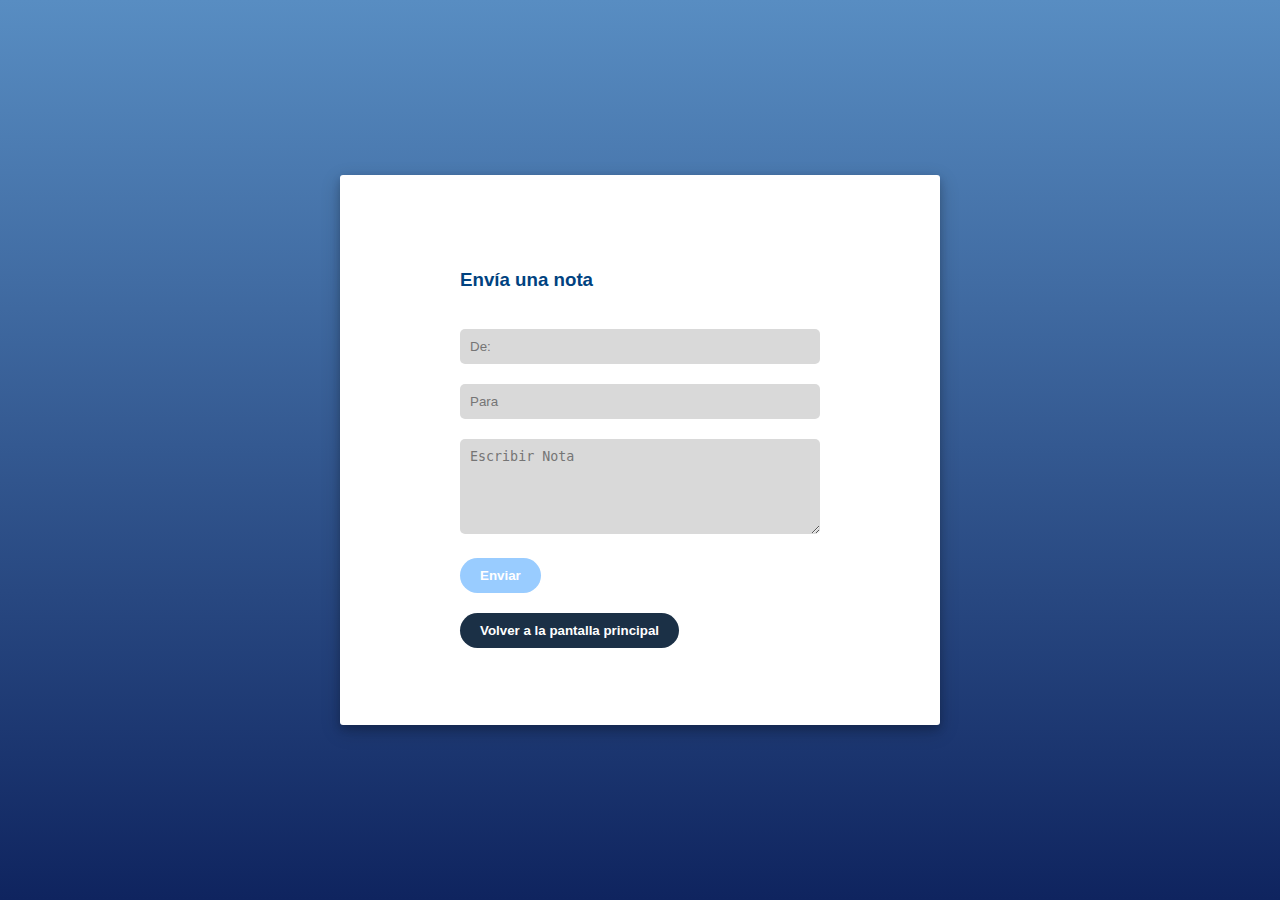
==== views/notas.html @ 22d8173e "first commit" ====
<!DOCTYPE html>
<html lang="en">
  <head>
    <meta charset="UTF-8" />
    <meta name="viewport" content="width=device-width, initial-scale=1.0" />
    <title>Document</title>
    <link rel="stylesheet" href="../styles/notas.css" />
  </head>
  <body>
    <div class="supporting">
      <div class="wrapper">
        <h3>Envía una nota</h3>
        <p></p>
        <form>
          <input type="text" name="firstName" placeholder="De:" /><br />
          <input type="text" name="lastName" placeholder="Para" /><br />
          <textarea placeholder="Escribir Nota" rows="5" cols="36"></textarea
          ><br />
          <input id="submit" type="submit" name="submit" value="Enviar" />
        </form>
        <a href="./panel.html"
          ><button class="buttonBack">Volver a la pantalla principal</button></a
        >
      </div>
    </div>
    <div class="toast hidden">Nota enviada exitosamente</div>
  </body>
  <script>
    document.addEventListener("DOMContentLoaded", function () {
      const form = document.querySelector("form");
      const toast = document.querySelector(".toast");

      form.addEventListener("submit", function (event) {
        event.preventDefault(); // Evita que el formulario se envíe

        // Aquí puedes agregar cualquier otra lógica que necesites antes de mostrar el toast

        toast.classList.remove("hidden"); // Muestra el toast
        setTimeout(function () {
          toast.classList.add("hidden"); // Oculta el toast después de un tiempo
        }, 3000); // Cambia el valor 3000 a la cantidad de milisegundos que deseas que el toast permanezca visible
      });
    });
  </script>
</html>
---- styles/notas.css ----
.main {
    height: 100%;
    background-color: #99ccff;
    padding: 5px;
    text-align: center;
    position: relative;
}

.supporting {
    background-color: #fff;
    width: 600px;
    height: 550px;
    margin: 0 auto;
    border-radius: 3px;
    box-shadow: 0 4px 8px 0 rgba(0, 0, 0, 0.2), 0 6px 20px 0 rgba(0, 0, 0, 0.19);
}

.wrapper {
    width: 60%;
    margin: 55px auto;
    padding: 20px;
    text-align: left;
}

.wrapper h3 {
    color: #004280;
    font-family: Arial, sans-serif;
}

.wrapper p {
    color: #666;
    font-family: Arial, sans-serif;
    font-size: 13px;
}

.wrapper input[type="text"], .wrapper textarea {
    margin-top: 20px;
    border-radius: 5px;
    padding: 10px;
    width: 100%;
    background-color: #d9d9d9;
    border: none;
    box-sizing: border-box;
}

.wrapper input[type="submit"] {
    margin-top: 20px;
    border-radius: 30px;
    padding: 10px 20px;
    background-color: #99ccff;
    color: #fff;
    font-family: Arial, sans-serif;
    font-weight: bold;
    border: none;
    cursor: pointer;
    transition: background-color 0.3s;
}

.wrapper input[type="submit"]:hover {
    background-color: #004280;
}

/* Agrega este CSS al final de tu archivo de estilos notas.css */

.toast {
    position: fixed;
    bottom: 20px;
    left: 50%;
    transform: translateX(-50%);
    background-color: #333;
    color: #fff;
    padding: 10px 20px;
    border-radius: 5px;
    z-index: 1000;
    transition: opacity 0.5s;
}

.toast.hidden {
    opacity: 0;
}

body {
    padding: 0;
    margin: 0;
    display: flex;
    justify-content: center;
    align-items: center;
    min-height: 100vh; /* Ajustado para que ocupe toda la pantalla */
    background: linear-gradient(#588dc2, #0f245f);
  }

.buttonBack {
    margin-top: 20px;
    border-radius: 30px;
    padding: 10px 20px;
    background-color: #1b3046;
    color: #fff;
    font-family: Arial, sans-serif;
    font-weight: bold;
    border: none;
    cursor: pointer;
    transition: #44a1ff 0.3s;
}
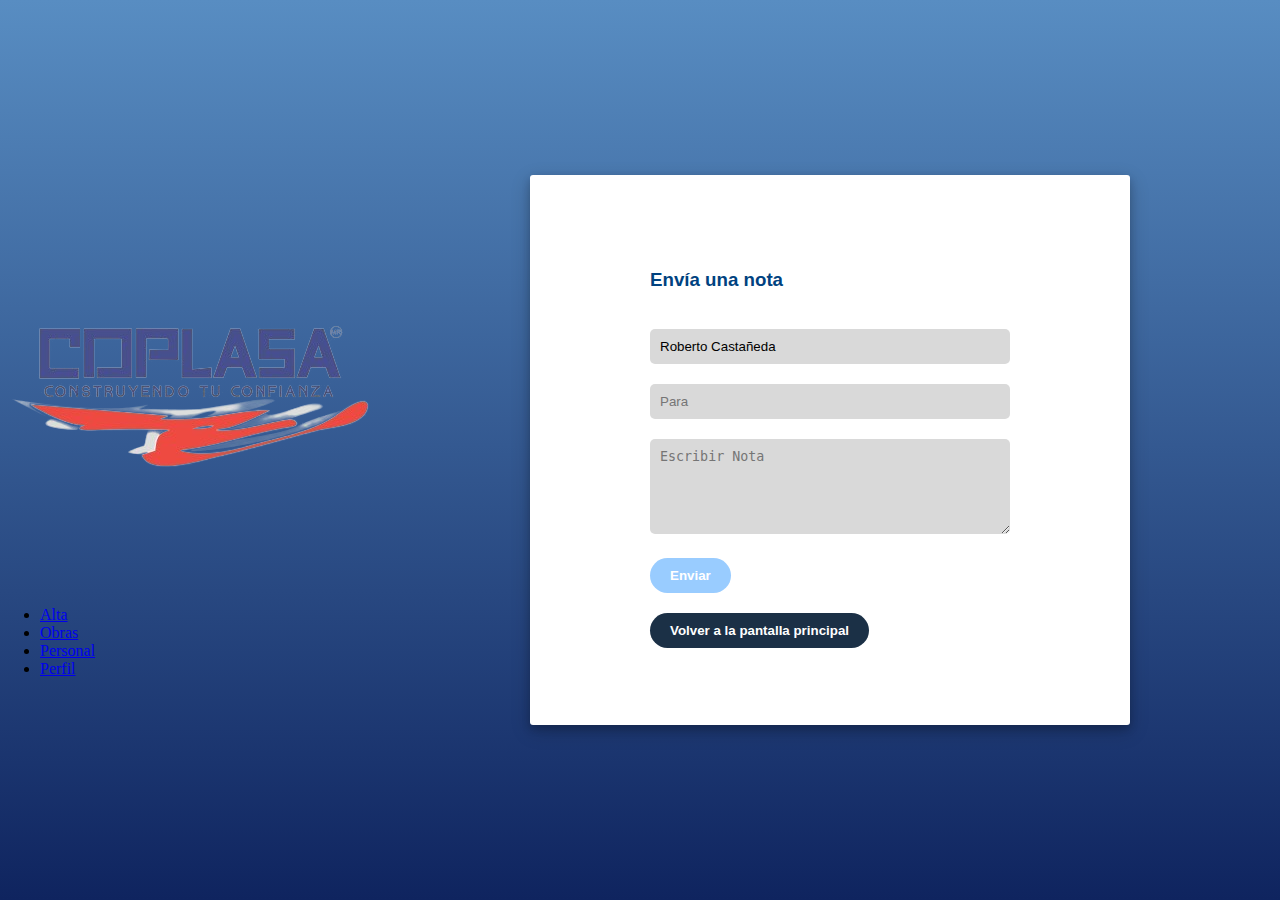
==== commit 9b9f2512: "Deploy 1.0" ====
--- a/views/notas.html
+++ b/views/notas.html
@@ -7,12 +7,25 @@
     <link rel="stylesheet" href="../styles/notas.css" />
   </head>
   <body>
+    <div>
+      <nav class="navbar">
+        <a href="../index.html" class="logo">
+          <img src="../images/LOGO_COP-removebg-preview.png" alt="Logo" />
+        </a>
+        <ul class="main-nav">
+          <li><a href="./formAlta.html" class="nav-links">Alta</a></li>
+          <li><a href="./obrasGeneral.html" class="nav-links">Obras</a></li>
+          <li><a href="./panel.html" class="nav-links">Personal</a></li>
+          <li><a href="./perfil.html" class="nav-links">Perfil</a></li>
+        </ul>
+      </nav>
+    </div>
     <div class="supporting">
       <div class="wrapper">
         <h3>Envía una nota</h3>
         <p></p>
         <form>
-          <input type="text" name="firstName" placeholder="De:" /><br />
+          <input type="text" name="firstName" value="Roberto Castañeda" /><br />
           <input type="text" name="lastName" placeholder="Para" /><br />
           <textarea placeholder="Escribir Nota" rows="5" cols="36"></textarea
           ><br />
